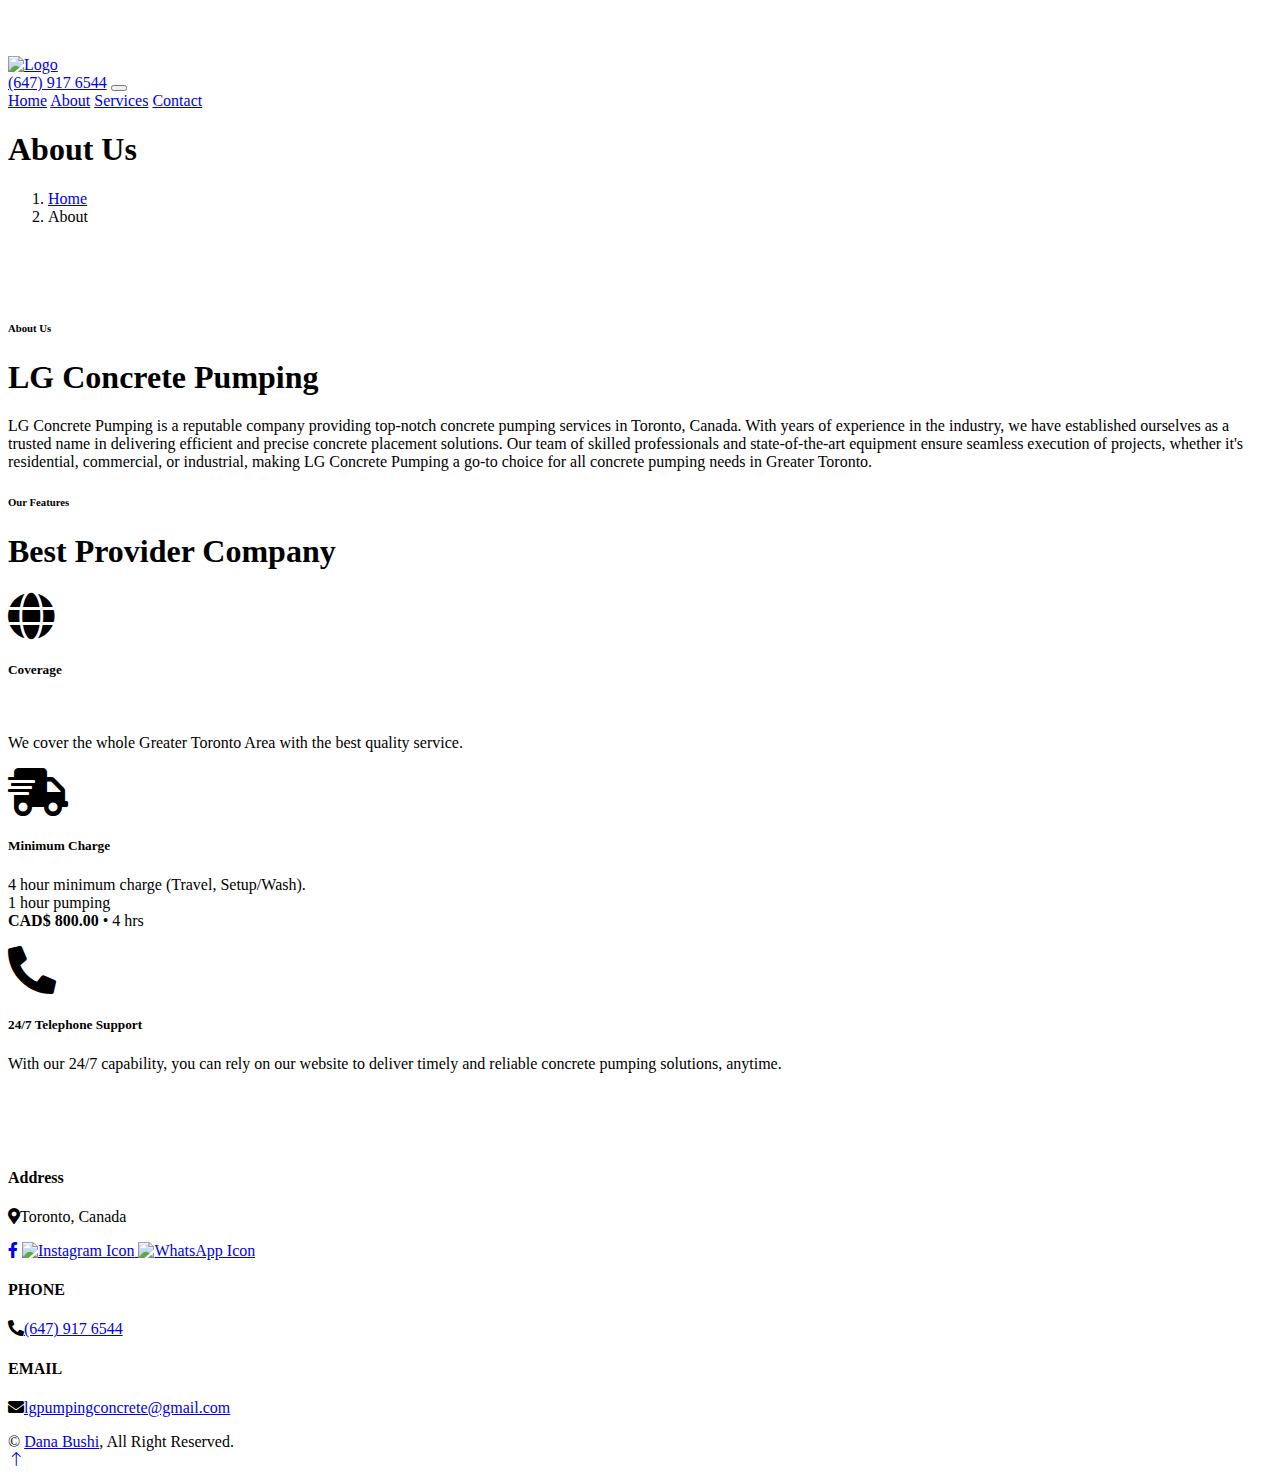
==== about.html @ 964d4154 "Add files via upload" ====
<!DOCTYPE html>
<html lang="en">

<head>
    <meta charset="utf-8">
    <link rel="icon" type="image/png" href="img/logo.png">
    <title>LG | About</title>
    <meta content="width=device-width, initial-scale=1.0" name="viewport">
    <meta content="" name="keywords">
    <meta content="" name="description">

    <!-- Favicon -->
    <link href="img/favicon.ico" rel="icon">

    <!-- Google Web Fonts -->
    <link rel="preconnect" href="https://fonts.googleapis.com">
    <link rel="preconnect" href="https://fonts.gstatic.com" crossorigin>
    <link href="https://fonts.googleapis.com/css2?family=Inter:wght@400;600&family=Roboto:wght@500;700&display=swap" rel="stylesheet">

    <!-- Icon Font Stylesheet -->
    <link href="https://cdnjs.cloudflare.com/ajax/libs/font-awesome/5.10.0/css/all.min.css" rel="stylesheet">
    <link href="https://cdn.jsdelivr.net/npm/bootstrap-icons@1.4.1/font/bootstrap-icons.css" rel="stylesheet">

    <!-- Libraries Stylesheet -->
    <link href="lib/animate/animate.min.css" rel="stylesheet">
    <link href="lib/owlcarousel/assets/owl.carousel.min.css" rel="stylesheet">

    <!-- Customized Bootstrap Stylesheet -->
    <link href="css/bootstrap.min.css" rel="stylesheet">

    <!-- Template Stylesheet -->
    <link href="css/style.css" rel="stylesheet">
</head>

<body>
    <!-- Spinner Start -->
    <div id="spinner" class="show bg-white position-fixed translate-middle w-100 vh-100 top-50 start-50 d-flex align-items-center justify-content-center">
        <div class="spinner-grow text-primary" style="width: 3rem; height: 3rem;" role="status">
            <span class="sr-only">Loading...</span>
        </div>
    </div>
    <!-- Spinner End -->


    <!-- Navbar Start -->
    <nav class="navbar navbar-expand-lg bg-dark navbar-light shadow border-top border-5 border-primary sticky-top p-0">
        <a href="index.html" class="navbar-brand bg-dark bg-primary d-flex align-items-center px-4 px-lg-5">
            <div class="logo-container">
                <img src="img/logo.png" alt="Logo" class="logo">
            </div>
        </a>
        <a href="tel:6479176544">(647) 917 6544</a>
        
        <button type="button" class="navbar-toggler me-4" data-bs-toggle="collapse" data-bs-target="#navbarCollapse">
            <span class="navbar-toggler-icon"></span>
        </button>
        <div class="collapse navbar-collapse" id="navbarCollapse">
            <div class="navbar-nav ms-auto p-4 p-lg-0">
                <a href="index.html" class="nav-item nav-link">Home</a>
                <a href="about.html" class="nav-item nav-link active">About</a>
                <a href="service.html" class="nav-item nav-link">Services</a>
                <a href="contact.html" class="nav-item nav-link">Contact</a>
            </div>
           
        </div>
    </nav>
    <!-- Navbar End -->


    <!-- Page Header Start -->
    <div class="container-fluid page-header py-5" style="margin-bottom: 6rem;">
        <div class="container py-5">
            <h1 class="display-3 text-white mb-3 animated slideInDown">About Us</h1>
            <nav aria-label="breadcrumb animated slideInDown">
                <ol class="breadcrumb">
                    <li class="breadcrumb-item"><a class="text-white" href="index.html">Home</a></li>
                    <li class="breadcrumb-item text-white active" aria-current="page">About</li>
                </ol>
            </nav>
        </div>
    </div>
    <!-- Page Header End -->


    <!-- About Start -->
    <div class="container-fluid overflow-hidden py-5 px-lg-0">
        <div class="container about py-5 px-lg-0">
            <div class="row g-5 mx-lg-0">
                
                <div class="col-lg-6 about-text wow fadeInUp" data-wow-delay="0.3s">
                    <h6 class="text-secondary text-uppercase mb-3">About Us</h6>
                    <h1 class="mb-5">LG Concrete Pumping</h1>
                    <p class="mb-5">LG Concrete Pumping is a reputable company providing top-notch concrete pumping services in Toronto, Canada. 
                        With years of experience in the industry, we have established ourselves as a trusted name in delivering efficient and precise concrete placement solutions. 
                        Our team of skilled professionals and state-of-the-art equipment ensure seamless execution of projects, whether it's residential, commercial, or industrial, making LG Concrete
                         Pumping a go-to choice for all concrete pumping needs in Greater Toronto.</p>
                   
                </div>
                <div class="col-lg-6 feature-text wow fadeInUp" data-wow-delay="0.1s">
                    <h6 class="text-secondary text-uppercase mb-3">Our Features</h6>
                    <h1 class="mb-5">Best Provider Company</h1>
                    <div class="d-flex mb-5 wow fadeInUp" data-wow-delay="0.3s">
                        <i class="fa fa-globe text-primary fa-3x flex-shrink-0"></i>
                        <div class="ms-4">
                            <h5>Coverage</h5>
                            <img class="img-fluid" src="img\Greater_toronto_area_map 2.webp" alt="">
                            <p class="m-0">We cover the whole Greater Toronto Area with the best quality service.</p>
                        </div>
                    </div>
                    <div class="d-flex mb-5 wow fadeIn" data-wow-delay="0.5s">
                        <i class="fa fa-shipping-fast text-primary fa-3x flex-shrink-0"></i>
                        <div class="ms-4">
                            <h5>Minimum Charge</h5>
                            <p Availability<br>
                               4 hour minimum charge (Travel, Setup/Wash).<br>
                               1 hour pumping<br>
                               <strong>CAD$ 800.00</strong> • 4 hrs</p>
                        </div>
                    </div>
                    <div class="d-flex mb-0 wow fadeInUp" data-wow-delay="0.7s">
                        <i class="fa fa-phone-alt text-primary fa-3x flex-shrink-0"></i>
                        <div class="ms-4">
                            <h5>24/7 Telephone Support</h5>
                            <p class="mb-0">With our 24/7 capability, you can rely on our website to deliver timely and reliable concrete pumping solutions, anytime.</p>
                        </div>
                    </div>
                </div>
            </div>
        </div>
    </div>
    <!-- About End -->
      <!-- Footer Start -->
      <div class="container-fluid bg-dark text-light footer pt-5 wow fadeIn" data-wow-delay="0.1s" style="margin-top: 6rem;">
        <div class="container py-5">
            <div class="row g-5">
                <div class="col-lg-3 col-md-6">
                    <h4 class="text-light mb-4">Address</h4>
                    <p class="mb-2"><i class="fa fa-map-marker-alt me-3"></i>Toronto, Canada</p>
                    
                    
                    <div class="d-flex pt-2">
                        <a class="btn btn-outline-light btn-social" href="https://www.facebook.com/profile.php?id=100093667565751"><i class="fab fa-facebook-f"></i></a>
                        <a class="btn btn-outline-light btn-social" href="https://www.instagram.com/lgconcretepumping/">
                            <img src="img\Instagram.png" alt="Instagram Icon" width="24" height="24">
                        </a>
                        <a class="btn btn-outline-light btn-social" href="https://wa.me/+16479176544">
                            <img src="img\WhatsApp.svg.webp" alt="WhatsApp Icon" width="24" height="24">
                        </a>
                    </div>
                </div>
                <div class="col-lg-3 col-md-6">
                    <h4 class="text-light mb-4">PHONE</h4>
                    <p class="mb-2"><i class="fa fa-phone-alt me-3"></i><a href="tel:6479176544">(647) 917 6544</a></p>

                </div>
                <div class="col-lg-3 col-md-6">
                    <h4 class="text-light mb-4">EMAIL</h4>

                <div class="col-lg-3 col-md-6">
                    <p class="mb-2"><i class="fa fa-envelope me-3"></i><a href="mailto:lgpumpingconcrete@gmail.com">lgpumpingconcrete@gmail.com</a></p>
                </div>
            </div>
        </div>
        <div class="container">
            <div class="copyright">
                <div class="row">
                    <div class="col-md-6 text-center text-md-start mb-3 mb-md-0">
                        &copy; <a class="border-bottom" href="mailto:danabushi00@gmail.com">Dana Bushi</a>, All Right Reserved.
                    </div>
                   
                </div>
            </div>
        </div>
    </div>
    <!-- Footer End -->

    <!-- Back to Top -->
    <a href="#" class="btn btn-lg btn-primary btn-lg-square rounded-0 back-to-top"><i class="bi bi-arrow-up"></i></a>


    <!-- JavaScript Libraries -->
    <script src="https://code.jquery.com/jquery-3.4.1.min.js"></script>
    <script src="https://cdn.jsdelivr.net/npm/bootstrap@5.0.0/dist/js/bootstrap.bundle.min.js"></script>
    <script src="lib/wow/wow.min.js"></script>
    <script src="lib/easing/easing.min.js"></script>
    <script src="lib/waypoints/waypoints.min.js"></script>
    <script src="lib/counterup/counterup.min.js"></script>
    <script src="lib/owlcarousel/owl.carousel.min.js"></script>

    <!-- Template Javascript -->
    <script src="js/main.js"></script>
</body>

</html>
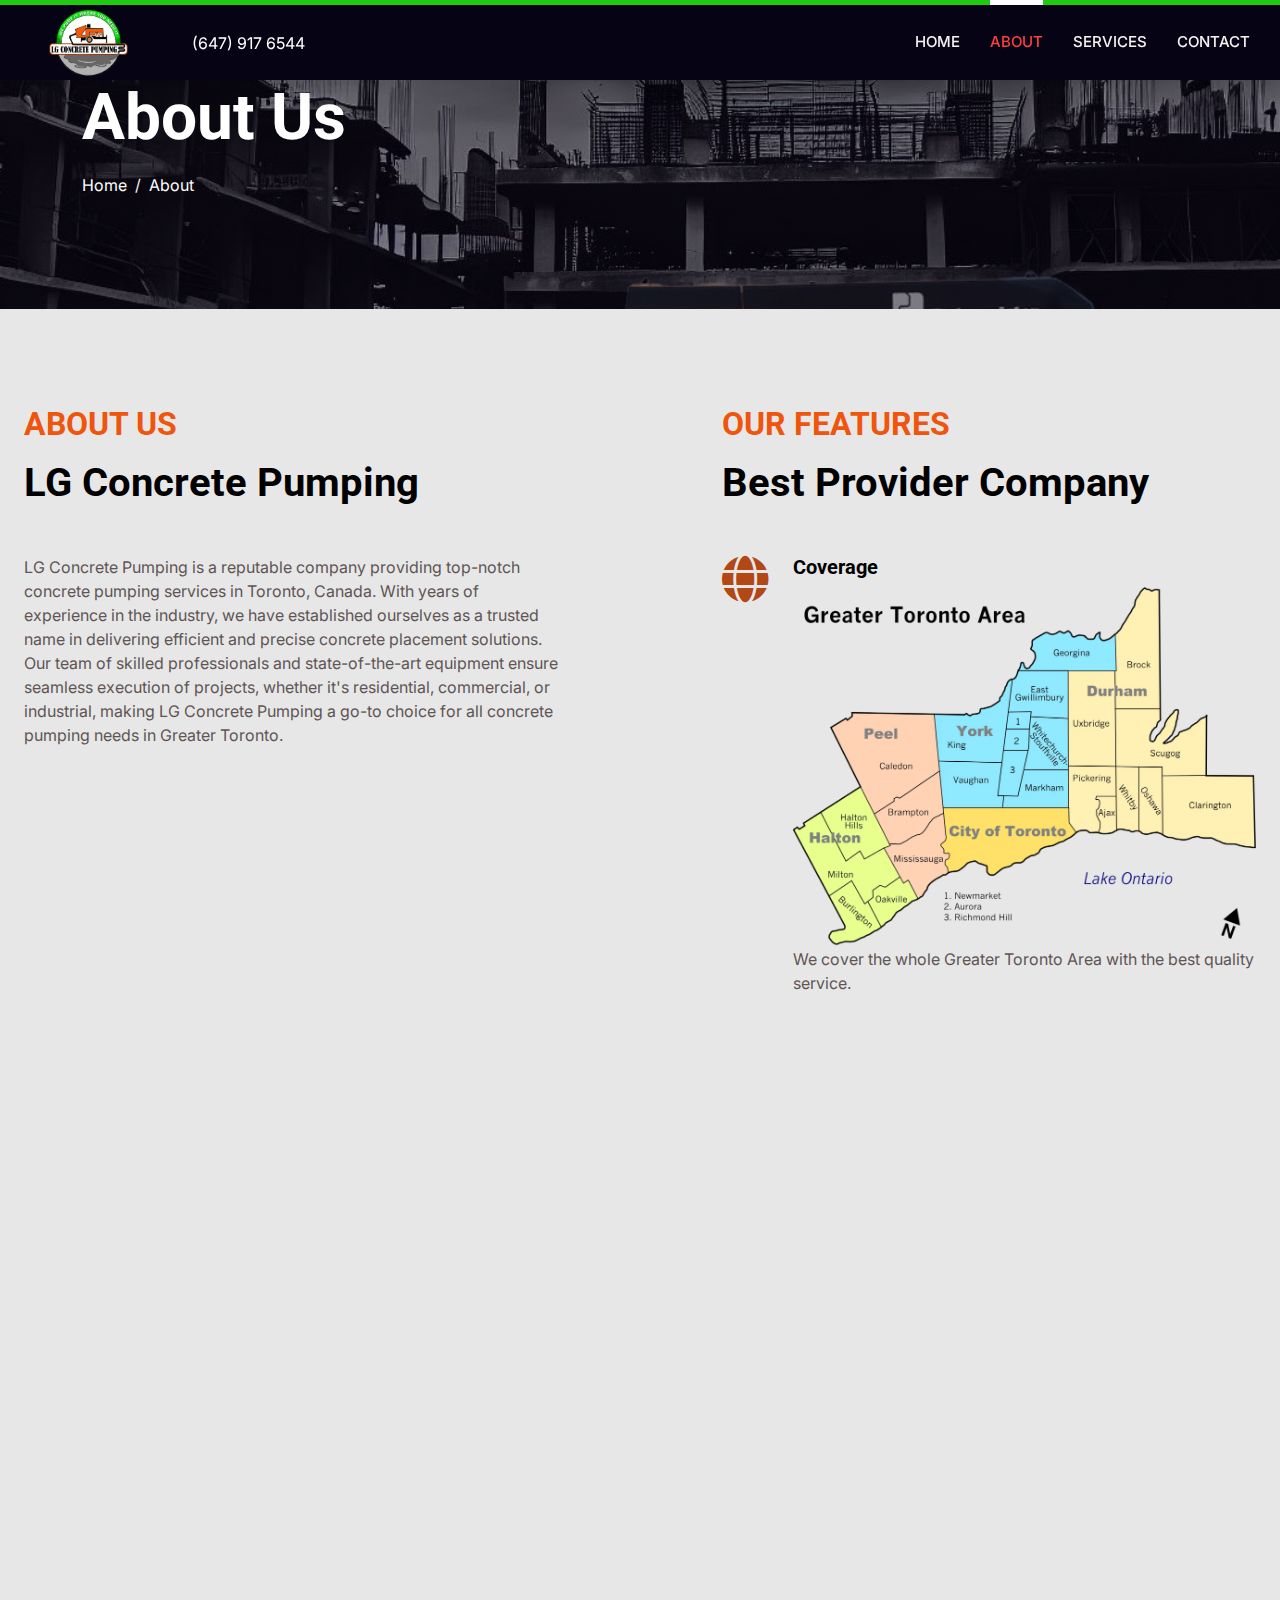
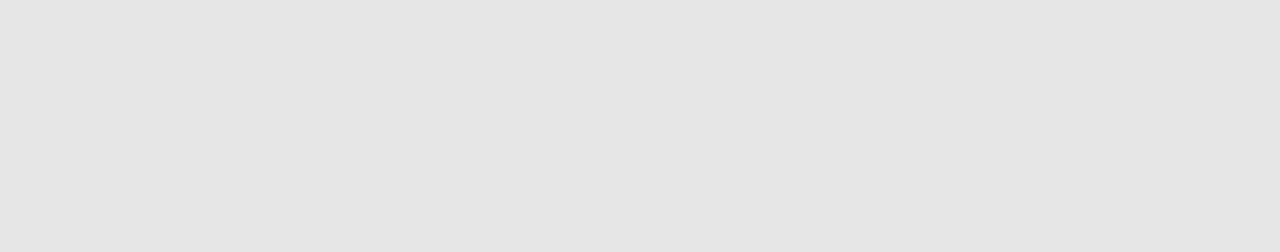
==== commit 04e7e2e4: "Update about.html" ====
--- a/about.html
+++ b/about.html
@@ -135,7 +135,7 @@
             <div class="row g-5">
                 <div class="col-lg-3 col-md-6">
                     <h4 class="text-light mb-4">Address</h4>
-                    <p class="mb-2"><i class="fa fa-map-marker-alt me-3"></i>Toronto, Canada</p>
+                    <p class="mb-2"><i class="fa fa-map-marker-alt me-3"></i>1-3 Thirty Third St, Etobicoke, ON M8W 3G7, Canada</p>
                     
                     
                     <div class="d-flex pt-2">
--- a/css/style.css
+++ b/css/style.css
@@ -0,0 +1,487 @@
+/********** Template CSS **********/
+:root {
+    --primary: #FF3E41;
+    --secondary: #51CFED;
+    --light: #F8F2F0;
+    --dark: #060315;
+}
+.logo-container {
+    width: 80px; /* Set the desired width for the logo container */
+    height: 80px; /* Set the desired height for the logo container */
+    overflow: hidden;
+}
+
+.logo {
+    width: 100%;
+    height: 100%;
+    object-fit: contain; /* Adjust the object-fit value as needed */
+}
+
+
+.fw-medium {
+    font-weight: 600 !important;
+}
+.back-to-top {
+    position: fixed;
+    display: none;
+    right: 45px;
+    bottom: 45px;
+    z-index: 99;
+}
+
+
+/*** Spinner ***/
+#spinner {
+    opacity: 0;
+    visibility: hidden;
+    transition: opacity .5s ease-out, visibility 0s linear .5s;
+    z-index: 99999;
+}
+
+#spinner.show {
+    transition: opacity .5s ease-out, visibility 0s linear 0s;
+    visibility: visible;
+    opacity: 1;
+}
+
+
+/*** Button ***/
+.btn {
+    font-weight: 600;
+    transition: .5s;
+}
+
+.btn.btn-primary,
+.btn.btn-secondary {
+    color: #FFFFFF;
+}
+
+.btn-square {
+    width: 38px;
+    height: 38px;
+}
+
+.btn-sm-square {
+    width: 32px;
+    height: 32px;
+}
+
+.btn-lg-square {
+    width: 48px;
+    height: 48px;
+}
+
+.btn-square,
+.btn-sm-square,
+.btn-lg-square {
+    padding: 0;
+    display: flex;
+    align-items: center;
+    justify-content: center;
+    font-weight: normal;
+}
+
+/*** Navbar ***/
+.navbar .dropdown-toggle::after {
+    border: none;
+    content: "\f107";
+    font-family: "Font Awesome 5 Free";
+    font-weight: 900;
+    vertical-align: middle;
+    margin-left: 8px;
+}
+
+.navbar-light .navbar-nav .nav-link {
+    position: relative;
+    margin-right: 30px;
+    padding: 25px 0;
+    color: #FFFFFF;
+    font-size: 15px;
+    text-transform: uppercase;
+    outline: none;
+}
+
+.navbar-light .navbar-nav .nav-link:hover,
+.navbar-light .navbar-nav .nav-link.active {
+    color: var(--primary);
+}
+
+@media (max-width: 991.98px) {
+    .navbar-light .navbar-nav .nav-link  {
+        margin-right: 0;
+        padding: 10px 0;
+    }
+
+    .navbar-light .navbar-nav {
+        border-top: 1px solid #EEEEEE;
+    }
+}
+
+.navbar-light .navbar-brand,
+.navbar-light a.btn {
+    height: 75px;
+}
+
+.navbar-light .navbar-nav .nav-link {
+    color: var(--light);
+    font-weight: 500;
+}
+
+.navbar-light.sticky-top {
+    top: -100px;
+    transition: .5s;
+}
+
+@media (min-width: 992px) {
+    .navbar-light .navbar-nav .nav-link::before {
+        position: absolute;
+        content: "";
+        width: 0;
+        height: 5px;
+        top: -6px;
+        left: 50%;
+        background: #FFFFFF;
+        transition: .5s;
+    }
+
+    .navbar-light .navbar-nav .nav-link:hover::before,
+    .navbar-light .navbar-nav .nav-link.active::before {
+        width: 100%;
+        left: 0;
+    }
+
+    .navbar-light .navbar-nav .nav-link.nav-contact::before {
+        display: none;
+    }
+
+    .navbar .nav-item .dropdown-menu {
+        display: block;
+        border: none;
+        margin-top: 0;
+        top: 150%;
+        opacity: 0;
+        visibility: hidden;
+        transition: .5s;
+    }
+
+    .navbar .nav-item:hover .dropdown-menu {
+        top: 100%;
+        visibility: visible;
+        transition: .5s;
+        opacity: 1;
+    }
+}
+
+
+/*** Header ***/
+@media (max-width: 768px) {
+    .header-carousel .owl-carousel-item {
+        position: relative;
+        min-height: 500px;
+    }
+    
+    .header-carousel .owl-carousel-item img {
+        position: absolute;
+        width: 100%;
+        height: 100%;
+        object-fit: cover;
+    }
+
+    .header-carousel .owl-carousel-item h5,
+    .header-carousel .owl-carousel-item p {
+        font-size: 14px !important;
+        font-weight: 400 !important;
+    }
+
+    .header-carousel .owl-carousel-item h1 {
+        font-size: 30px;
+        font-weight: 600;
+    }
+}
+
+.header-carousel .owl-nav {
+    position: absolute;
+    top: 50%;
+    right: 8%;
+    transform: translateY(-50%);
+    display: flex;
+    flex-direction: column;
+}
+
+.header-carousel .owl-nav .owl-prev,
+.header-carousel .owl-nav .owl-next {
+    margin: 7px 0;
+    width: 45px;
+    height: 45px;
+    display: flex;
+    align-items: center;
+    justify-content: center;
+    color: #FFFFFF;
+    background: transparent;
+    border: 1px solid #FFFFFF;
+    border-radius: 45px;
+    font-size: 22px;
+    transition: .5s;
+}
+
+.header-carousel .owl-nav .owl-prev:hover,
+.header-carousel .owl-nav .owl-next:hover {
+    background: var(--primary);
+    border-color: var(--primary);
+}
+
+.page-header {
+    background: linear-gradient(rgba(6, 3, 21, .5), rgba(6, 3, 21, .5)), url(../img/carousel-1.jpg) center center no-repeat;
+    background-size: cover;
+}
+
+.breadcrumb-item + .breadcrumb-item::before {
+    color: var(--light);
+}
+
+
+/*** About ***/
+@media (min-width: 992px) {
+    .container.about {
+        max-width: 100% !important;
+    }
+
+    .about-text  {
+        padding-right: calc(((100% - 960px) / 2) + .75rem);
+    }
+}
+
+@media (min-width: 1200px) {
+    .about-text  {
+        padding-right: calc(((100% - 1140px) / 2) + .75rem);
+    }
+}
+
+@media (min-width: 1400px) {
+    .about-text  {
+        padding-right: calc(((100% - 1320px) / 2) + .75rem);
+    }
+}
+
+
+/*** Feature ***/
+@media (min-width: 992px) {
+    .container.feature {
+        max-width: 100% !important;
+    }
+
+    .feature-text  {
+        padding-left: calc(((100% - 960px) / 2) + .75rem);
+    }
+}
+
+@media (min-width: 1200px) {
+    .feature-text  {
+        padding-left: calc(((100% - 1140px) / 2) + .75rem);
+    }
+}
+
+@media (min-width: 1400px) {
+    .feature-text  {
+        padding-left: calc(((100% - 1320px) / 2) + .75rem);
+    }
+}
+
+
+/*** Service, Price & Team ***/
+.service-item,
+.price-item,
+.team-item {
+    box-shadow: 0 0 45px rgba(0, 0, 0, .07);
+}
+
+.service-item img,
+.team-item img {
+    transition: .5s;
+}
+
+.service-item:hover img,
+.team-item:hover img {
+    transform: scale(1.1);
+}
+
+.service-item a.btn-slide,
+.price-item a.btn-slide,
+.team-item div.btn-slide {
+    position: relative;
+    display: inline-block;
+    overflow: hidden;
+    font-size: 0;
+}
+
+.service-item a.btn-slide i,
+.service-item a.btn-slide span,
+.price-item a.btn-slide i,
+.price-item a.btn-slide span,
+.team-item div.btn-slide i,
+.team-item div.btn-slide span {
+    position: relative;
+    height: 40px;
+    padding: 0 15px;
+    display: inline-flex;
+    align-items: center;
+    font-size: 16px;
+    color: #FFFFFF;
+    background: var(--primary);
+    border-radius: 0 35px 35px 0;
+    transition: .5s;
+    z-index: 2;
+}
+
+.team-item div.btn-slide span a i {
+    padding: 0 10px;
+}
+
+.team-item div.btn-slide span a:hover i {
+    background: var(--secondary);
+}
+
+.service-item a.btn-slide span,
+.price-item a.btn-slide span,
+.team-item div.btn-slide span {
+    padding-left: 0;
+    left: -100%;
+    z-index: 1;
+}
+
+.service-item:hover a.btn-slide i,
+.price-item:hover a.btn-slide i,
+.team-item:hover div.btn-slide i {
+    border-radius: 0;
+}
+
+.service-item:hover a.btn-slide span,
+.price-item:hover a.btn-slide span,
+.team-item:hover div.btn-slide span {
+    left: 0;
+}
+
+.service-item a.btn-slide:hover i,
+.service-item a.btn-slide:hover span,
+.price-item a.btn-slide:hover i,
+.price-item a.btn-slide:hover span {
+    background: var(--secondary);
+}
+
+
+/*** Testimonial ***/
+.testimonial-carousel .owl-item .testimonial-item {
+    position: relative;
+    transition: .5s;
+}
+
+.testimonial-carousel .owl-item.center .testimonial-item {
+    box-shadow: 0 0 45px rgba(0, 0, 0, .08);
+    animation: pulse 1s ease-out .5s;
+}
+
+.testimonial-carousel .owl-dots {
+    display: flex;
+    align-items: center;
+    justify-content: center;
+}
+
+.testimonial-carousel .owl-dot {
+    position: relative;
+    display: inline-block;
+    margin: 0 5px;
+    width: 15px;
+    height: 15px;
+    background: var(--primary);
+    border: 5px solid var(--light);
+    border-radius: 15px;
+    transition: .5s;
+}
+
+.testimonial-carousel .owl-dot.active {
+    background: var(--light);
+    border-color: var(--primary);
+}
+
+
+/*** Contact ***/
+@media (min-width: 992px) {
+    .container.contact-page {
+        max-width: 100% !important;
+    }
+
+    .contact-page .contact-form  {
+        padding-left: calc(((100% - 960px) / 2) + .75rem);
+    }
+}
+
+@media (min-width: 1200px) {
+    .contact-page .contact-form  {
+        padding-left: calc(((100% - 1140px) / 2) + .75rem);
+    }
+}
+
+@media (min-width: 1400px) {
+    .contact-page .contact-form  {
+        padding-left: calc(((100% - 1320px) / 2) + .75rem);
+    }
+}
+
+
+/*** Footer ***/
+.footer {
+    background: linear-gradient(rgba(6, 3, 21, .5), rgba(6, 3, 21, .5)), url(../img/map.png) center center no-repeat;
+    background-size: cover;
+}
+
+.footer .btn.btn-social {
+    margin-right: 5px;
+    width: 35px;
+    height: 35px;
+    display: flex;
+    align-items: center;
+    justify-content: center;
+    color: var(--light);
+    border: 1px solid #FFFFFF;
+    border-radius: 35px;
+    transition: .3s;
+}
+
+.footer .btn.btn-social:hover {
+    color: var(--primary);
+}
+
+.footer .btn.btn-link {
+    display: block;
+    margin-bottom: 5px;
+    padding: 0;
+    text-align: left;
+    color: #FFFFFF;
+    font-size: 15px;
+    font-weight: normal;
+    text-transform: capitalize;
+    transition: .3s;
+}
+
+.footer .btn.btn-link::before {
+    position: relative;
+    content: "\f105";
+    font-family: "Font Awesome 5 Free";
+    font-weight: 900;
+    margin-right: 10px;
+}
+
+.footer .btn.btn-link:hover {
+    letter-spacing: 1px;
+    box-shadow: none;
+}
+
+.footer .copyright {
+    padding: 25px 0;
+    font-size: 15px;
+    border-top: 1px solid rgba(256, 256, 256, .1);
+}
+
+.footer .copyright a {
+    color: var(--light);
+}